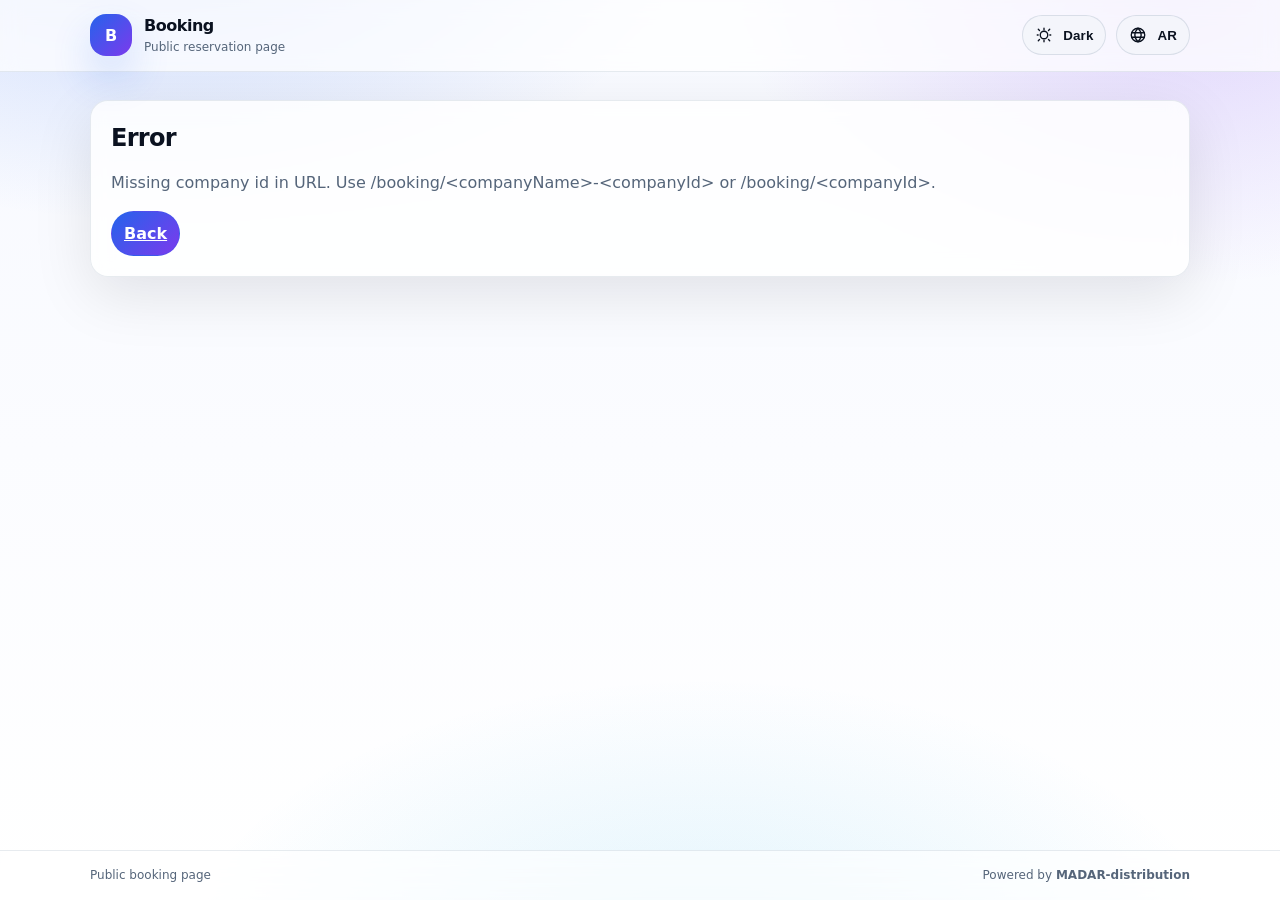
==== booking/index.html @ 8a6d6022 "Initial commit: static booking and rating pages, Netlify config Made-with: Cursor" ====
<!doctype html>
<html lang="en">
  <head>
    <meta charset="utf-8" />
    <meta name="viewport" content="width=device-width,initial-scale=1" />
    <title>Booking</title>
    <link rel="preconnect" href="https://fonts.googleapis.com" />
    <link rel="preconnect" href="https://fonts.gstatic.com" crossorigin />
    <link href="https://fonts.googleapis.com/css2?family=Noto+Sans+Arabic:wght@400;500;600;700;800;900&display=swap" rel="stylesheet" />
    <link rel="stylesheet" href="/assets/booking.css" />
    <script>
      // Local backend default (change this for production).
      window.__API_BASE__ = "http://localhost:8000";
    </script>
  </head>
  <body>
    <div class="appShell">
      <header class="topBar">
        <div class="topBarInner">
          <a class="brand" href="/" aria-label="Home">
            <div class="brandMark" aria-hidden="true">B</div>
            <div class="brandText">
              <div class="brandTitle" id="brandTitle">Booking</div>
              <div class="brandSubtitle" id="brandSubtitle">Public reservation page</div>
            </div>
          </a>

          <div class="topBarActions">
            <button class="btn btnGhost iconBtn" id="themeBtn" type="button" aria-label="Toggle theme">
              <span class="btnIcon" aria-hidden="true">
                <svg class="i" viewBox="0 0 24 24" fill="none">
                  <path d="M12 3v2.2M12 18.8V21M4.2 12H3M21 12h-1.2M6 6l-1.6-1.6M19.6 19.6 18 18M6 18l-1.6 1.6M19.6 4.4 18 6" stroke="currentColor" stroke-width="1.8" stroke-linecap="round"/>
                  <path d="M12 17a5 5 0 1 0 0-10 5 5 0 0 0 0 10Z" stroke="currentColor" stroke-width="1.8"/>
                </svg>
              </span>
              <span class="btnLabel" id="themeBtnLabel">Dark</span>
            </button>
            <button class="btn btnGhost iconBtn" id="langBtn" type="button" aria-label="Toggle language">
              <span class="btnIcon" aria-hidden="true">
                <svg class="i" viewBox="0 0 24 24" fill="none">
                  <path d="M12 21a9 9 0 1 0 0-18 9 9 0 0 0 0 18Z" stroke="currentColor" stroke-width="1.8"/>
                  <path d="M3.6 9h16.8M3.6 15h16.8" stroke="currentColor" stroke-width="1.8" stroke-linecap="round"/>
                  <path d="M12 3c2.6 2.5 4.2 5.7 4.2 9s-1.6 6.5-4.2 9c-2.6-2.5-4.2-5.7-4.2-9s1.6-6.5 4.2-9Z" stroke="currentColor" stroke-width="1.8"/>
                </svg>
              </span>
              <span class="btnLabel" id="langBtnLabel">AR</span>
            </button>
          </div>
        </div>
      </header>

      <main class="container">
        <section class="card" id="configCard" hidden>
          <h1 id="configTitle">Configuration required</h1>
          <p class="muted" id="configText">
            This page needs an API base URL to call your public booking endpoints.
          </p>

          <form id="configForm" class="stack" autocomplete="off">
            <div class="field">
              <label for="apiBase">API Base URL</label>
              <input id="apiBase" name="apiBase" placeholder="https://api.yourdomain.com" />
              <div class="help" id="apiHelp">We will store it in your browser for next time.</div>
            </div>
            <div class="row">
              <button class="btn btnPrimary" type="submit" id="saveApiBtn">Save & Reload</button>
              <a class="btn btnGhost" href="/" id="backHome">Back</a>
            </div>
          </form>
        </section>

        <section class="card bookingCard" id="mainCard" hidden>
          <div class="bookingHero">
            <div class="bookingHeroLeft">
              <div class="eyebrow">
                <span class="dot"></span>
                <span id="brandSubtitle">Public reservation page</span>
              </div>
              <h1 id="pageTitle">Book your turn</h1>
              <p class="muted" id="pageSubtitle">
                Select branch and service, then enter your details.
              </p>

              <div class="bookingHeroMeta">
                <div class="pill" id="companyPill" title="Company ID"></div>
                <div class="trustRow" aria-hidden="true">
                  <span class="trustPill" id="trustFast">Fast</span>
                  <span class="trustPill" id="trustSecure">Secure</span>
                  <span class="trustPill" id="trustMobile">Mobile-ready</span>
                </div>
              </div>
            </div>

            <div class="bookingHeroRight" aria-hidden="true">
              <div class="heroVisual">
                <div class="heroRing"></div>
                <div class="heroCardMini">
                  <div class="miniTitle" id="miniTodayTitle">Today</div>
                  <div class="miniValue" id="miniTodayValue">Live slots</div>
                </div>
                <div class="heroCardMini mini2">
                  <div class="miniTitle" id="miniStatusTitle">Status</div>
                  <div class="miniValue" id="miniStatusValue">Track bookings</div>
                </div>
              </div>
            </div>
          </div>

          <div class="tabs premiumTabs" role="tablist" aria-label="Booking tabs">
            <button class="tab tabActive" role="tab" aria-selected="true" id="tabNew" data-tab="new" type="button"></button>
            <button class="tab" role="tab" aria-selected="false" id="tabMy" data-tab="my" type="button"></button>
            <button class="tab" role="tab" aria-selected="false" id="tabPre" data-tab="pre" type="button"></button>
          </div>

          <div class="bookingLayout">
            <div class="bookingContent">
              <div class="tabPanel" id="panelNew" role="tabpanel">
                <div class="stepHeader">
                  <div class="stepBadge">1</div>
                  <div class="stepText">
                    <div class="stepTitle" id="stepNewTitle">New booking</div>
                    <div class="muted small" id="stepNewDesc">Pick a branch and service, then confirm your details.</div>
                  </div>
                </div>

                <form id="turnForm" class="formGrid" autocomplete="off">
                  <div class="field">
                    <label for="branchSelect" id="branchLabel">Branch</label>
                    <select id="branchSelect" required></select>
                    <div class="help" id="branchHelp">Choose a branch to see its services.</div>
                  </div>

                  <div class="field">
                    <label for="serviceSelect" id="serviceLabel">Service</label>
                    <select id="serviceSelect" required disabled></select>
                    <div class="help" id="serviceHelp">Services load after choosing a branch.</div>
                  </div>

                  <div class="field">
                    <label for="nameInput" id="nameLabel">Name</label>
                    <input id="nameInput" required placeholder="Your name" />
                  </div>

                  <div class="field">
                    <label for="phoneInput" id="phoneLabel">Phone</label>
                    <input id="phoneInput" required placeholder="+20..." />
                  </div>

                  <div class="row actionsRow">
                    <button class="btn btnPrimary" id="bookBtn" type="submit"></button>
                    <button class="btn btnGhost" id="resetBtn" type="button"></button>
                  </div>

                  <div class="alert" id="turnResult" hidden></div>
                </form>
              </div>

              <div class="tabPanel" id="panelMy" role="tabpanel" hidden>
                <div class="stepHeader">
                  <div class="stepBadge">2</div>
                  <div class="stepText">
                    <div class="stepTitle" id="stepTrackTitle">Track my bookings</div>
                    <div class="muted small" id="stepTrackDesc">Enter your reference to view status and queue position.</div>
                  </div>
                </div>

                <form id="refForm" class="refBar" autocomplete="off">
                  <div class="field grow">
                    <label for="refInput" id="refLabel">Booking reference</label>
                    <input id="refInput" placeholder="e.g. ABC123" required />
                  </div>
                  <div class="field">
                    <label>&nbsp;</label>
                    <button class="btn btnPrimary" id="refSearchBtn" type="submit"></button>
                  </div>
                </form>

                <div class="muted small" id="refHelp">
                  This uses a device id stored in your browser to retrieve your bookings.
                </div>

                <div class="list" id="bookingList"></div>
              </div>

              <div class="tabPanel" id="panelPre" role="tabpanel" hidden>
                <div class="stepHeader">
                  <div class="stepBadge">3</div>
                  <div class="stepText">
                    <div class="stepTitle" id="stepPreTitle">Pre-booking</div>
                    <div class="muted small" id="preInfo">
                      Pre-booking requires selecting a service that supports pre-booking, then choosing a date and slot.
                    </div>
                  </div>
                </div>

                <form id="preForm" class="formGrid" autocomplete="off">
                  <div class="field">
                    <label for="preBranchSelect" id="preBranchLabel">Branch</label>
                    <select id="preBranchSelect" required></select>
                  </div>

                  <div class="field">
                    <label for="preServiceSelect" id="preServiceLabel">Pre-booking service</label>
                    <select id="preServiceSelect" required disabled></select>
                    <div class="help" id="preServiceHelp">Only services with pre-booking enabled appear here.</div>
                  </div>

                  <div class="field">
                    <label for="preDateInput" id="preDateLabel">Date</label>
                    <input id="preDateInput" type="date" required />
                  </div>

                  <div class="field">
                    <label id="preSlotLabel">Selected slot</label>
                    <div class="pill" id="preSlotPill">—</div>
                    <div class="help" id="preSlotHelp">Pick a slot from the list on the right.</div>
                  </div>

                  <div class="field">
                    <label for="preNameInput" id="preNameLabel">Name</label>
                    <input id="preNameInput" required />
                  </div>

                  <div class="field">
                    <label for="prePhoneInput" id="prePhoneLabel">Phone</label>
                    <input id="prePhoneInput" required placeholder="+20..." />
                  </div>

                  <div class="field">
                    <label id="priceLabel">Price</label>
                    <div class="pill" id="pricePill">—</div>
                  </div>

                  <div class="row actionsRow">
                    <button class="btn btnPrimary" id="preBookBtn" type="submit"></button>
                    <button class="btn btnGhost" id="preResetBtn" type="button"></button>
                  </div>

                  <div class="alert" id="preResult" hidden></div>
                </form>
              </div>
            </div>

            <aside class="bookingSide" aria-label="Schedule panel">
              <div class="sideCard">
                <div class="sideHeader">
                  <div class="sideTitle" id="scheduleTitle">Service schedule</div>
                  <button class="btn btnTiny btnGhost" id="refreshScheduleBtn" type="button">Refresh</button>
                </div>
                <div class="muted small" id="scheduleHint">Choose a service to load today’s available slots.</div>
                <div class="slotList" id="slotList"></div>
              </div>

              <div class="sideCard" id="preSideCard" hidden>
                <div class="sideHeader">
                  <div class="sideTitle" id="preSlotsTitle">Available slots</div>
                  <button class="btn btnTiny btnGhost" id="preRefreshBtn" type="button">Refresh</button>
                </div>
                <div class="slotList" id="preSlotList"></div>
              </div>

              <div class="sideCard subtle">
                <div class="sideTitle" id="tipsTitle">Tips</div>
                <ul class="tips">
                  <li id="tip1">Use your real phone number to receive updates.</li>
                  <li id="tip2">Switch to “My bookings” to track your status.</li>
                  <li id="tip3">For pre-booking, select a slot then confirm.</li>
                </ul>
              </div>
            </aside>
          </div>
        </section>

        <section class="card" id="errorCard" hidden>
          <h1 id="errorTitle">Error</h1>
          <p class="muted" id="errorText"></p>
          <div class="row">
            <a class="btn btnPrimary" href="/" id="goHomeBtn">Home</a>
          </div>
        </section>
      </main>

      <footer class="footer">
        <div class="footerInner">
          <span class="muted small" id="footerText">© 2026 MADAR Booking System. All Rights Reserved</span>
          <span class="muted small">Powered by <strong>MADAR-distribution</strong></span>
        </div>
      </footer>
    </div>

    <script src="/assets/booking.js"></script>
  </body>
</html>
---- assets/booking.css ----
/* Premium, lightweight design system (no external deps) */
:root{
  --bg0:#f7f9ff;
  --bg1:#ffffff;
  --surface: rgba(255,255,255,.82);
  --surface2: rgba(255,255,255,.62);
  --text:#0b1220;
  --muted:#55657a;
  --border: rgba(148,163,184,.35);
  --border2: rgba(148,163,184,.22);

  --shadow: 0 18px 60px rgba(2,6,23,.10);
  --shadow2: 0 10px 26px rgba(2,6,23,.10);
  --shadowInset: inset 0 1px 0 rgba(255,255,255,.55);

  --primary:#2563eb;
  --primary2:#1d4ed8;
  --accent:#7c3aed;
  --danger:#dc2626;
  --ok:#16a34a;
  --warn:#f59e0b;

  --radius:18px;
  --radius2:14px;
  --radius3:12px;

  --mono: ui-monospace, SFMono-Regular, Menlo, Monaco, Consolas, "Liberation Mono", "Courier New", monospace;
  --sans: ui-sans-serif, system-ui, -apple-system, Segoe UI, Roboto, Helvetica, Arial, "Apple Color Emoji","Segoe UI Emoji";
  --arabic: "Noto Sans Arabic", ui-sans-serif, system-ui, -apple-system, Segoe UI, Roboto, Helvetica, Arial;

  --ring: 0 0 0 4px rgba(37,99,235,.16);
  --ring2: 0 0 0 4px rgba(124,58,237,.14);

  /* Component tokens */
  --chipBg: rgba(241,245,249,.58);
  --chipBg2: rgba(255,255,255,.72);
  --chipBorder: rgba(148,163,184,.22);
  --chipText: rgba(30,58,138,.92);
  --panelBg: rgba(255,255,255,.62);
  --panelBgStrong: rgba(255,255,255,.92);
}

*{box-sizing:border-box}
html,body{height:100%}
body{
  margin:0;
  font-family:var(--sans);
  color:var(--text);
  line-height: 1.45;
  background:
    radial-gradient(900px 520px at 12% -10%, rgba(37,99,235,.22) 0%, rgba(37,99,235,0) 60%),
    radial-gradient(800px 520px at 92% 0%, rgba(124,58,237,.18) 0%, rgba(124,58,237,0) 55%),
    radial-gradient(900px 520px at 55% 110%, rgba(14,165,233,.14) 0%, rgba(14,165,233,0) 60%),
    linear-gradient(180deg, var(--bg0), #fff);
}

code, pre{font-family:var(--mono)}
code{
  background: rgba(241,245,249,.85);
  border:1px solid var(--border2);
  padding:.12rem .4rem;
  border-radius: 999px;
}

.appShell{min-height:100%;display:flex;flex-direction:column}
.container{width:min(1100px, calc(100% - 32px));margin:28px auto;flex:1}

.topBar{
  position:sticky;top:0;z-index:10;
  background: rgba(255,255,255,.72);
  backdrop-filter: blur(10px);
  border-bottom:1px solid var(--border2);
}
.topBarInner{
  width:min(1100px, calc(100% - 32px));
  margin:0 auto;
  display:flex;
  align-items:center;
  justify-content:space-between;
  padding:14px 0;
  gap:16px;
}
.brand{display:flex;align-items:center;gap:12px;text-decoration:none;color:inherit}
.brandMark{
  width:42px;height:42px;border-radius:16px;
  background: linear-gradient(135deg, var(--primary), var(--accent));
  color:#fff;display:grid;place-items:center;font-weight:800;
  box-shadow: 0 20px 40px rgba(37,99,235,.20);
}
.brandTitle{font-weight:900;letter-spacing:-.03em}
.brandSubtitle{font-size:12px;color:var(--muted);margin-top:2px}
.topBarActions{display:flex;align-items:center;gap:10px}

.card{
  background: var(--surface);
  border:1px solid var(--border2);
  border-radius: var(--radius);
  box-shadow: var(--shadow);
  padding:20px;
  margin: 0 0 16px 0;
  backdrop-filter: blur(10px);
}
.heroCard{
  overflow:hidden;
  position:relative;
}
.heroCard::before{
  content:"";
  position:absolute;
  inset:-2px;
  background:
    radial-gradient(520px 280px at 12% 15%, rgba(37,99,235,.22) 0%, rgba(37,99,235,0) 60%),
    radial-gradient(520px 280px at 90% 10%, rgba(124,58,237,.18) 0%, rgba(124,58,237,0) 60%);
  pointer-events:none;
}
.heroCard > *{position:relative}
.heroCard h1{margin:0 0 8px 0;letter-spacing:-.035em}
.card h1{margin:0 0 10px 0;letter-spacing:-.03em}
.card h2{margin:0 0 10px 0;letter-spacing:-.01em}
.cardHeader{
  display:flex;
  align-items:flex-start;
  justify-content:space-between;
  gap:12px;
  margin-bottom:14px;
}

.muted{color:var(--muted)}
.small{font-size:12px}

.grid2{display:grid;grid-template-columns: 1.08fr .92fr;gap:16px}
.stack{display:flex;flex-direction:column;gap:12px}
.row{display:flex;gap:10px;align-items:center}
.rowWrap{flex-wrap:wrap}
.grow{flex:1}

.field label{display:block;font-size:12px;color:var(--muted);margin-bottom:6px}
.field input, .field select{
  width:100%;
  padding:12px 12px;
  border:1px solid var(--border);
  border-radius: var(--radius2);
  background: rgba(255,255,255,.9);
  box-shadow: var(--shadowInset);
  outline:none;
  transition: box-shadow .15s ease, border-color .15s ease;
}
.field input:focus, .field select:focus{
  border-color: rgba(37,99,235,.55);
  box-shadow: var(--ring);
}
.help{font-size:12px;color:var(--muted);margin-top:6px}

.btn{
  appearance:none;border:1px solid var(--border);
  background: rgba(255,255,255,.9);
  color:var(--text);
  padding:10px 12px;border-radius: 999px;
  cursor:pointer;
  font-weight:700;
  transition: transform .05s ease, box-shadow .15s ease, background .15s ease, border-color .15s ease, filter .15s ease;
}
.btn:hover{box-shadow: var(--shadow2)}
.btn:active{transform: translateY(1px)}
.btn[disabled]{opacity:.6;cursor:not-allowed;box-shadow:none}

.btnPrimary{
  background: linear-gradient(135deg, var(--primary), var(--accent));
  border-color: rgba(37,99,235,.25);
  color:#fff;
}
.btnPrimary:hover{filter: saturate(1.04) brightness(1.02)}
.btnGhost{
  background: rgba(241,245,249,.65);
  border-color: rgba(148,163,184,.28);
}
.btnTiny{padding:7px 10px;border-radius:12px;font-size:12px}

/* Icon buttons */
.iconBtn{display:inline-flex; align-items:center; gap:10px}
.btnIcon{display:inline-flex; width:18px; height:18px; align-items:center; justify-content:center}
.btnIcon .i{width:18px;height:18px}
.btnLabel{font-weight:900; letter-spacing:.01em}

.tabs{
  display:flex;
  gap:8px;
  background: rgba(241,245,249,.68);
  border:1px solid rgba(148,163,184,.24);
  border-radius: 999px;
  padding:6px;
  margin-bottom: 12px;
}
.tab{
  flex:1;
  border:1px solid transparent;
  border-radius: 999px;
  background: transparent;
  padding:10px 12px;
  font-weight:800;
  color: var(--chipText);
  cursor:pointer;
}
.tabActive{
  background: rgba(255,255,255,.95);
  border-color: rgba(148,163,184,.22);
  box-shadow: 0 10px 22px rgba(2,6,23,.08);
}
.tabPanel{padding-top:6px}

.pill{
  border:1px solid var(--chipBorder);
  background: var(--chipBg);
  padding:8px 10px;
  border-radius: 999px;
  font-weight:800;
  font-size:12px;
  color: var(--chipText);
  white-space:nowrap;
}

.sectionTitleRow{display:flex;align-items:center;justify-content:space-between;gap:10px}
.sectionTitle{font-weight:900;letter-spacing:-.01em}

.slotList{
  border:1px solid rgba(148,163,184,.22);
  border-radius: var(--radius2);
  background: var(--panelBg);
  padding:10px;
  max-height: 420px;
  overflow:auto;
}
.slotItem{
  display:flex;
  align-items:center;
  justify-content:space-between;
  gap:10px;
  padding:10px 10px;
  border:1px solid rgba(148,163,184,.22);
  border-radius: var(--radius3);
  background: var(--panelBgStrong);
  margin-bottom: 8px;
  transition: transform .10s ease, box-shadow .15s ease, border-color .15s ease;
}
.slotItem:hover{
  box-shadow: 0 14px 26px rgba(2,6,23,.08);
  transform: translateY(-1px);
  border-color: rgba(37,99,235,.22);
}
.slotItem:last-child{margin-bottom:0}
.slotMeta{display:flex;flex-direction:column;gap:4px}
.slotTime{font-weight:900}
.slotSub{font-size:12px;color:var(--muted)}
.slotBtn{white-space:nowrap}

.alert{
  border-radius: var(--radius2);
  padding: 12px;
  border:1px solid rgba(148,163,184,.22);
  background: rgba(241,245,249,.55);
}
.alertOk{border-color: rgba(22,163,74,.25); background: rgba(22,163,74,.08)}
.alertErr{border-color: rgba(220,38,38,.25); background: rgba(220,38,38,.07)}
.alertWarn{border-color: rgba(245,158,11,.25); background: rgba(245,158,11,.10)}

.list{display:flex;flex-direction:column;gap:10px;margin-top:12px}
.listItem{
  background: var(--panelBgStrong);
  border:1px solid rgba(148,163,184,.22);
  border-radius: var(--radius2);
  padding:12px;
}
.listTop{display:flex;align-items:center;justify-content:space-between;gap:10px;margin-bottom:6px}
.badge{
  font-size:12px;
  font-weight:900;
  padding:6px 10px;
  border-radius: 999px;
  border:1px solid rgba(148,163,184,.22);
  background: var(--chipBg);
}
.badgeOk{border-color: rgba(22,163,74,.25); background: rgba(22,163,74,.08); color: #166534}
.badgeWarn{border-color: rgba(245,158,11,.25); background: rgba(245,158,11,.10); color: #92400e}
.badgeInfo{border-color: rgba(37,99,235,.25); background: rgba(37,99,235,.09); color: #1e3a8a}

.codeBlock{
  background:#0b1220;
  color:#e5e7eb;
  border-radius: 14px;
  padding: 12px;
  overflow:auto;
  border:1px solid rgba(15,23,42,.25);
}
.codeBlock code{background:transparent;border:none;color:inherit;padding:0}

.footer{
  border-top:1px solid var(--border2);
  padding:16px 0;
  background: var(--panelBg);
  backdrop-filter: blur(10px);
}
.footerInner{
  width:min(1100px, calc(100% - 32px));
  margin:0 auto;
  display:flex;
  justify-content:space-between;
  gap:10px;
}

@media (max-width: 900px){
  .grid2{grid-template-columns: 1fr}
}

/* ---- Brand-new booking layout (creative, premium) ---- */
.bookingCard{padding:0}
.bookingHero{
  display:grid;
  grid-template-columns: 1.2fr .8fr;
  gap:18px;
  padding:22px 22px 12px 22px;
  border-bottom: 1px solid var(--border2);
  background:
    radial-gradient(700px 320px at 10% 0%, rgba(37,99,235,.22) 0%, rgba(37,99,235,0) 60%),
    radial-gradient(700px 320px at 92% 0%, rgba(124,58,237,.18) 0%, rgba(124,58,237,0) 60%),
    linear-gradient(180deg, rgba(255,255,255,.35), rgba(255,255,255,0));
  border-radius: var(--radius) var(--radius) 0 0;
}
.bookingHeroLeft h1{margin:4px 0 6px 0; letter-spacing:-.04em; font-size: clamp(28px, 3.6vw, 44px)}
.bookingHeroLeft .muted{font-size: 14px; max-width: 60ch}
.bookingHeroMeta{display:flex; flex-wrap:wrap; gap:10px; align-items:center; margin-top: 14px}
.trustRow{display:flex; gap:8px; align-items:center}
.trustPill{
  border:1px solid var(--chipBorder);
  background: var(--chipBg2);
  padding:7px 10px;
  border-radius:999px;
  font-weight:800;
  font-size:12px;
  color: var(--chipText);
}
.eyebrow{display:flex; align-items:center; gap:10px; color: var(--muted); font-size:12px; font-weight:800; letter-spacing:.04em; text-transform:uppercase}
.dot{width:10px;height:10px;border-radius:999px;background: linear-gradient(135deg, var(--primary), var(--accent)); box-shadow: 0 10px 20px rgba(37,99,235,.20)}

.bookingHeroRight{display:flex; align-items:center; justify-content:flex-end}
.heroVisual{
  position:relative;
  width:min(340px, 100%);
  height: 170px;
  border-radius: 22px;
  border: 1px solid rgba(148,163,184,.18);
  background: var(--surface2);
  box-shadow: 0 20px 60px rgba(2,6,23,.10);
  overflow:hidden;
}
.heroRing{
  position:absolute;
  width:280px;height:280px;
  right:-120px; top:-150px;
  border-radius:999px;
  background: radial-gradient(circle at 30% 30%, rgba(37,99,235,.35), rgba(37,99,235,0) 60%),
              radial-gradient(circle at 70% 60%, rgba(124,58,237,.28), rgba(124,58,237,0) 60%);
  filter: blur(1px);
}
.heroCardMini{
  position:absolute;
  left:14px; top:18px;
  border-radius: 16px;
  border:1px solid rgba(148,163,184,.18);
  background: var(--chipBg2);
  padding:12px 12px;
  width: 150px;
  box-shadow: 0 16px 30px rgba(2,6,23,.10);
}
.heroCardMini.mini2{left:auto; right:14px; top:88px; width: 170px}
.miniTitle{font-size:12px;color:var(--muted);font-weight:900;letter-spacing:.02em}
.miniValue{margin-top:4px;font-weight:1000;letter-spacing:-.02em}

.premiumTabs{margin: 14px 22px 10px 22px}

.bookingLayout{
  display:grid;
  grid-template-columns: 1fr 390px;
  gap:16px;
  padding: 10px 22px 22px 22px;
}
.bookingContent{min-width:0}
.bookingSide{min-width:0}
.sideCard{
  background: var(--surface2);
  border: 1px solid rgba(148,163,184,.20);
  border-radius: var(--radius);
  padding: 14px;
  box-shadow: 0 20px 60px rgba(2,6,23,.08);
  margin-bottom: 12px;
  backdrop-filter: blur(10px);
}
.sideCard.subtle{box-shadow:none; background: rgba(255,255,255,.35)}
.sideHeader{display:flex; align-items:center; justify-content:space-between; gap:10px; margin-bottom: 6px}
.sideTitle{font-weight:1000; letter-spacing:-.02em}
.tips{margin:10px 0 0 18px; color: var(--muted); font-size: 13px}
.tips li{margin: 6px 0}

.stepHeader{display:flex; align-items:flex-start; gap:12px; margin: 4px 0 12px 0}
.stepBadge{
  width:34px;height:34px;border-radius: 999px;
  display:grid;place-items:center;
  background: linear-gradient(135deg, rgba(37,99,235,.18), rgba(124,58,237,.14));
  border: 1px solid rgba(148,163,184,.20);
  font-weight:1000;
  color: var(--chipText);
}
.stepTitle{font-weight:1000; letter-spacing:-.02em}

.formGrid{
  display:grid;
  grid-template-columns: 1fr 1fr;
  gap: 12px 12px;
}
.formGrid .alert{grid-column: 1 / -1}
.actionsRow{grid-column: 1 / -1}

.refBar{
  display:flex;
  align-items:flex-end;
  gap:12px;
  flex-wrap:wrap;
}

/* Keep slot lists more premium inside side cards */
.bookingSide .slotList{
  max-height: 330px;
  background: var(--panelBg);
}

@media (max-width: 980px){
  .bookingHero{grid-template-columns: 1fr}
  .bookingHeroRight{justify-content:flex-start}
  .bookingLayout{grid-template-columns: 1fr; padding: 10px 16px 18px 16px}
  .premiumTabs{margin: 14px 16px 10px 16px}
  .bookingHero{padding: 18px 16px 10px 16px}
}

@media (max-width: 700px){
  .formGrid{grid-template-columns: 1fr}
  .heroVisual{height: 150px}
}

/* RTL polish */
html[dir="rtl"] .row{flex-direction: row-reverse}
html[dir="rtl"] .topBarActions{flex-direction: row-reverse}
html[dir="rtl"] .brand{flex-direction: row-reverse}
html[dir="rtl"] .listTop{flex-direction: row-reverse}
html[dir="rtl"] body{font-family: var(--arabic)}

/* Dark mode (supports explicit toggle via html[data-theme="dark"], plus system fallback) */
@media (prefers-color-scheme: dark){
  html:not([data-theme="light"]){
    --bg0:#070a13;
    --bg1:#0b1020;
    --surface: rgba(17,24,39,.62);
    --surface2: rgba(17,24,39,.48);
    --text:#e5e7eb;
    --muted:#a8b3c7;
    --border: rgba(148,163,184,.24);
    --border2: rgba(148,163,184,.16);
    --shadow: 0 22px 70px rgba(0,0,0,.40);
    --shadow2: 0 14px 34px rgba(0,0,0,.35);
    --shadowInset: inset 0 1px 0 rgba(255,255,255,.06);
  }
}
html[data-theme="dark"]{
  --bg0:#070a13;
  --bg1:#0b1020;
  --surface: rgba(17,24,39,.62);
  --surface2: rgba(17,24,39,.48);
  --text:#e5e7eb;
  --muted:#a8b3c7;
  --border: rgba(148,163,184,.24);
  --border2: rgba(148,163,184,.16);
  --shadow: 0 22px 70px rgba(0,0,0,.40);
  --shadow2: 0 14px 34px rgba(0,0,0,.35);
  --shadowInset: inset 0 1px 0 rgba(255,255,255,.06);

  /* Component tokens (dark) */
  --chipBg: rgba(2,6,23,.28);
  --chipBg2: rgba(17,24,39,.62);
  --chipBorder: rgba(148,163,184,.18);
  --chipText: rgba(226,232,240,.92);
  --panelBg: rgba(2,6,23,.22);
  --panelBgStrong: rgba(17,24,39,.62);
}

@media (prefers-color-scheme: dark){
  html:not([data-theme="light"]) body{
    background:
      radial-gradient(900px 520px at 12% -10%, rgba(37,99,235,.25) 0%, rgba(37,99,235,0) 60%),
      radial-gradient(800px 520px at 92% 0%, rgba(124,58,237,.22) 0%, rgba(124,58,237,0) 55%),
      radial-gradient(900px 520px at 55% 110%, rgba(14,165,233,.16) 0%, rgba(14,165,233,0) 60%),
      linear-gradient(180deg, var(--bg0), var(--bg1));
  }
}
html[data-theme="dark"] body{
  background:
    radial-gradient(900px 520px at 12% -10%, rgba(37,99,235,.25) 0%, rgba(37,99,235,0) 60%),
    radial-gradient(800px 520px at 92% 0%, rgba(124,58,237,.22) 0%, rgba(124,58,237,0) 55%),
    radial-gradient(900px 520px at 55% 110%, rgba(14,165,233,.16) 0%, rgba(14,165,233,0) 60%),
    linear-gradient(180deg, var(--bg0), var(--bg1));
}
html[data-theme="dark"] code{background: rgba(15,23,42,.6)}
html[data-theme="dark"] .topBar{background: rgba(2,6,23,.55)}
html[data-theme="dark"] .field input,
html[data-theme="dark"] .field select{background: rgba(2,6,23,.35); color: var(--text)}
html[data-theme="dark"] .btn{background: rgba(2,6,23,.30); color: var(--text)}
html[data-theme="dark"] .btnGhost{background: rgba(2,6,23,.22)}
html[data-theme="dark"] .tabs{background: rgba(2,6,23,.25)}
html[data-theme="dark"] .tabActive{background: rgba(17,24,39,.75)}
html[data-theme="dark"] .slotList{background: rgba(2,6,23,.20)}
html[data-theme="dark"] .slotItem{background: rgba(17,24,39,.55)}
html[data-theme="dark"] .footer{background: rgba(2,6,23,.35)}

/* Extra dark-mode visibility fixes for components that were too light */
html[data-theme="dark"] .heroVisual{border-color: rgba(148,163,184,.14)}
html[data-theme="dark"] .heroCardMini{border-color: rgba(148,163,184,.14)}
html[data-theme="dark"] .sideCard.subtle{background: rgba(2,6,23,.14)}
html[data-theme="dark"] .badgeOk{color: #bbf7d0}
html[data-theme="dark"] .badgeWarn{color: #fde68a}
html[data-theme="dark"] .badgeInfo{color: #bfdbfe}

/* Dark-mode quality pass (placeholders, dropdowns, hero gradients, side cards) */
html[data-theme="dark"] .card{border-color: rgba(148,163,184,.14)}
html[data-theme="dark"] .sideCard{border-color: rgba(148,163,184,.14)}
html[data-theme="dark"] .btnPrimary{box-shadow: 0 18px 40px rgba(37,99,235,.18)}
html[data-theme="dark"] .tab{color: rgba(226,232,240,.92)}
html[data-theme="dark"] .tabActive{border-color: rgba(148,163,184,.14)}
html[data-theme="dark"] .pill,
html[data-theme="dark"] .trustPill{color: rgba(226,232,240,.92)}

html[data-theme="dark"] input::placeholder{color: rgba(168,179,199,.70)}
html[data-theme="dark"] select{color: var(--text)}
html[data-theme="dark"] option{background: #0b1020; color: var(--text)}

html[data-theme="dark"] .bookingHero{
  background:
    radial-gradient(700px 320px at 10% 0%, rgba(37,99,235,.18) 0%, rgba(37,99,235,0) 60%),
    radial-gradient(700px 320px at 92% 0%, rgba(124,58,237,.16) 0%, rgba(124,58,237,0) 60%),
    linear-gradient(180deg, rgba(2,6,23,.25), rgba(2,6,23,0));
}
html[data-theme="dark"] .heroCardMini{background: rgba(17,24,39,.68)}
html[data-theme="dark"] .trustPill{background: rgba(2,6,23,.22)}
html[data-theme="dark"] .sideCard.subtle{color: rgba(226,232,240,.88)}

@media (prefers-reduced-motion: reduce){
  *{scroll-behavior:auto;transition:none !important}
}
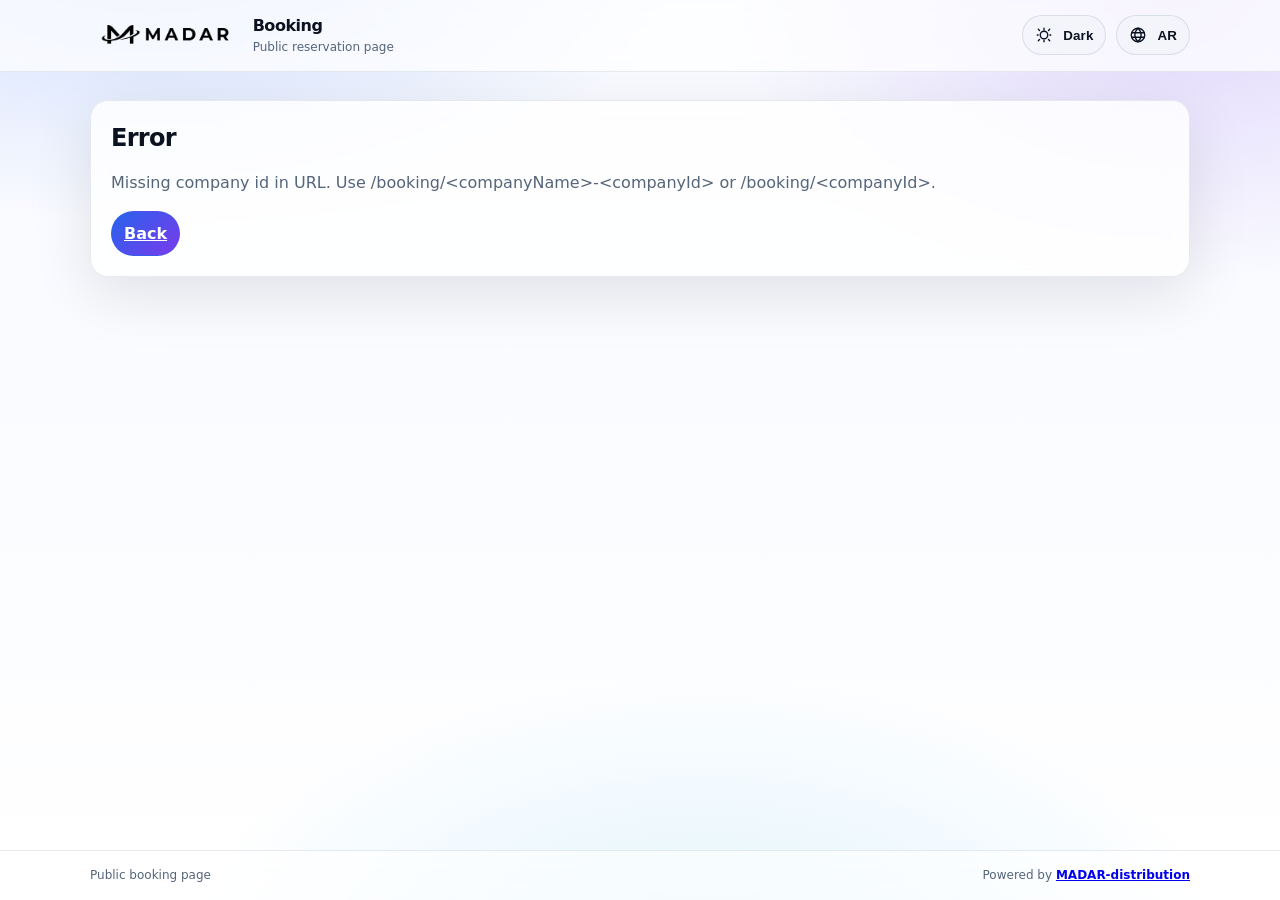
==== commit 43310276: "Your message" ====
--- a/booking/index.html
+++ b/booking/index.html
@@ -4,13 +4,14 @@
     <meta charset="utf-8" />
     <meta name="viewport" content="width=device-width,initial-scale=1" />
     <title>Booking</title>
+    <link rel="icon" href="/favicon.ico" />
     <link rel="preconnect" href="https://fonts.googleapis.com" />
     <link rel="preconnect" href="https://fonts.gstatic.com" crossorigin />
     <link href="https://fonts.googleapis.com/css2?family=Noto+Sans+Arabic:wght@400;500;600;700;800;900&display=swap" rel="stylesheet" />
     <link rel="stylesheet" href="/assets/booking.css" />
     <script>
       // Local backend default (change this for production).
-      window.__API_BASE__ = "http://localhost:8000";
+      window.__API_BASE__ = "https://madar-queue.com";
     </script>
   </head>
   <body>
@@ -18,7 +19,10 @@
       <header class="topBar">
         <div class="topBarInner">
           <a class="brand" href="/" aria-label="Home">
-            <div class="brandMark" aria-hidden="true">B</div>
+            <div class="brandMark" aria-hidden="true">
+              <img class="brandLogo brandLogoLight" src="/logo-light.png" alt="" />
+              <img class="brandLogo brandLogoDark" src="/logo-dark.png" alt="" />
+            </div>
             <div class="brandText">
               <div class="brandTitle" id="brandTitle">Booking</div>
               <div class="brandSubtitle" id="brandSubtitle">Public reservation page</div>
@@ -283,7 +287,7 @@
       <footer class="footer">
         <div class="footerInner">
           <span class="muted small" id="footerText">© 2026 MADAR Booking System. All Rights Reserved</span>
-          <span class="muted small">Powered by <strong>MADAR-distribution</strong></span>
+          <span class="muted small">Powered by <a href="https://madar-queue.com/" target="_blank" rel="noopener noreferrer"><strong>MADAR-distribution</strong></a></span>
         </div>
       </footer>
     </div>
--- a/assets/booking.css
+++ b/assets/booking.css
@@ -82,11 +82,29 @@
 }
 .brand{display:flex;align-items:center;gap:12px;text-decoration:none;color:inherit}
 .brandMark{
-  width:42px;height:42px;border-radius:16px;
-  background: linear-gradient(135deg, var(--primary), var(--accent));
-  color:#fff;display:grid;place-items:center;font-weight:800;
-  box-shadow: 0 20px 40px rgba(37,99,235,.20);
-}
+  height:42px;
+  width:auto;
+  min-width:42px;
+  padding:6px 10px;
+  border-radius:16px;
+  background: transparent;
+  color:#fff;
+  display:flex;
+  align-items:center;
+  justify-content:center;
+  box-shadow:none;
+  overflow:hidden;
+  line-height:0;
+}
+.brandLogo{height:28px;width:auto;max-width:180px;display:block;object-fit:contain}
+.brandLogoDark{display:none}
+
+@media (prefers-color-scheme: dark){
+  html:not([data-theme="light"]) .brandLogoLight{display:none}
+  html:not([data-theme="light"]) .brandLogoDark{display:block}
+}
+html[data-theme="dark"] .brandLogoLight{display:none}
+html[data-theme="dark"] .brandLogoDark{display:block}
 .brandTitle{font-weight:900;letter-spacing:-.03em}
 .brandSubtitle{font-size:12px;color:var(--muted);margin-top:2px}
 .topBarActions{display:flex;align-items:center;gap:10px}
